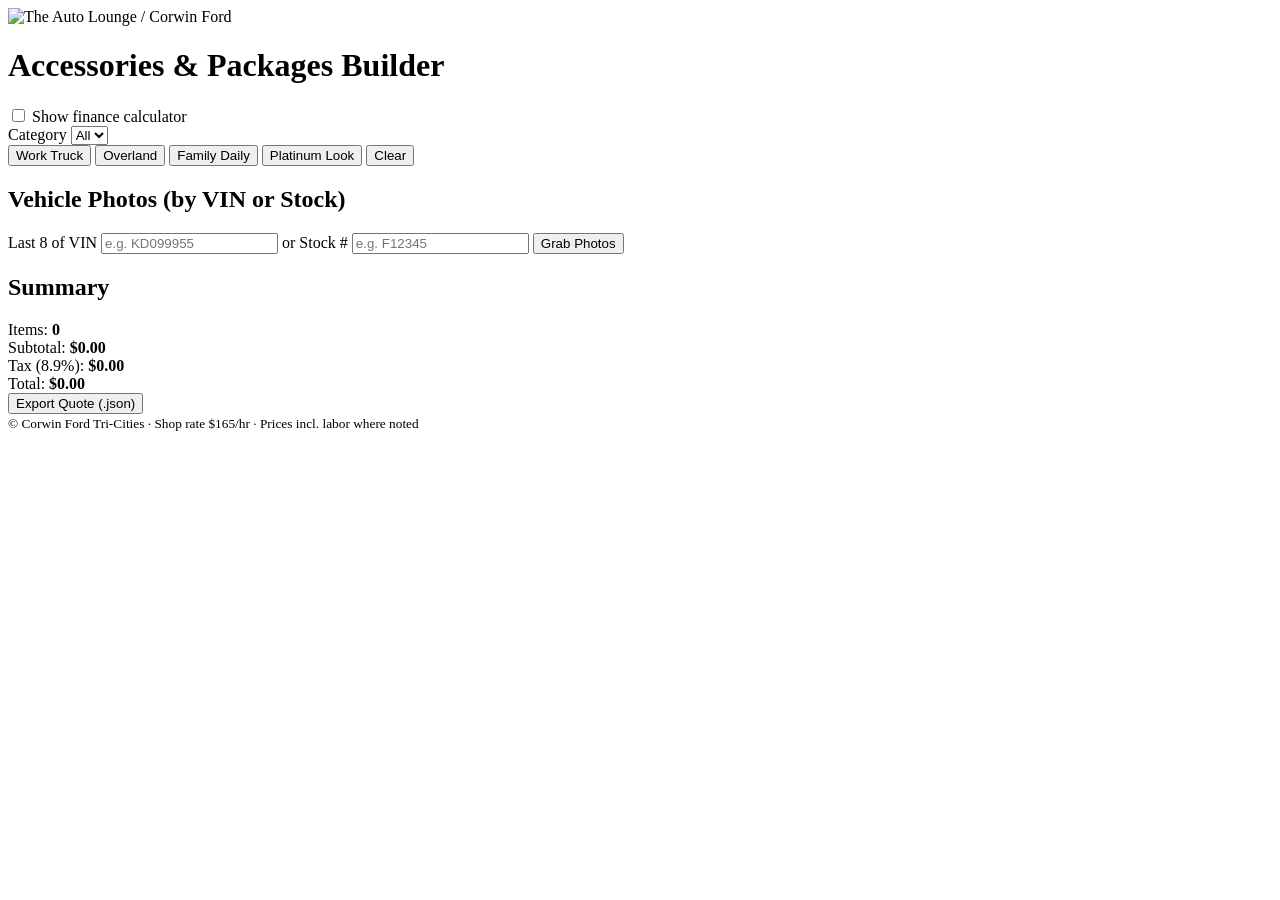
==== index.html @ 6628afef "Add files via upload" ====
<!DOCTYPE html>
<html lang="en">
<head>
  <meta charset="UTF-8" />
  <meta name="viewport" content="width=device-width, initial-scale=1" />
  <title>Corwin Ford Tri-Cities — Accessories Builder</title>
  <link rel="preload" href="assets/5541a666-cf50-4670-8af2-0ecc316ccbc8.png" as="image">
  <link rel="stylesheet" href="css/styles.css" />
</head>
<body>
  <header class="site-header">
    <div class="brand">
      <img src="assets/5541a666-cf50-4670-8af2-0ecc316ccbc8.png" alt="The Auto Lounge / Corwin Ford" class="logo" />
      <h1 class="title">Accessories & Packages Builder</h1>
    </div>
    <div class="finance-toggle">
      <label class="switch" aria-label="Toggle financing calculator">
        <input type="checkbox" id="financeToggle" />
        <span class="slider"></span>
      </label>
      <span class="toggle-label">Show finance calculator</span>
    </div>
  </header>

  <main>
    <section class="controls">
      <div class="filters">
        <label for="categorySelect">Category</label>
        <select id="categorySelect">
          <option value="all">All</option>
        </select>
      </div>

      <div class="packages">
        <button class="pkg-btn" data-package="work_truck">Work Truck</button>
        <button class="pkg-btn" data-package="overland">Overland</button>
        <button class="pkg-btn" data-package="family_daily">Family Daily</button>
        <button class="pkg-btn" data-package="platinum_look">Platinum Look</button>
        <button class="pkg-btn outline" id="clearSelections">Clear</button>
      </div>
    </section>

    
    <section class="vehicle-media" id="vehicle-media">
      <h2>Vehicle Photos (by VIN or Stock)</h2>
      <form id="mediaForm" class="media-form" onsubmit="return false;">
        <label>Last 8 of VIN <input type="text" id="vinLast8" maxlength="8" placeholder="e.g. KD099955" /></label>
        <span class="or">or</span>
        <label>Stock # <input type="text" id="stockNum" placeholder="e.g. F12345" /></label>
        <button id="fetchMedia" class="primary small" type="button">Grab Photos</button>
        <small class="muted" id="mediaStatus"></small>
      </form>
      <div id="mediaGallery" class="media-gallery" aria-live="polite"></div>
    </section>
    
    <section id="catalog" class="catalog" aria-live="polite"></section>

    <aside id="summary" class="summary">
      <h2>Summary</h2>
      <div class="line"><span>Items:</span> <strong id="itemCount">0</strong></div>
      <div class="line"><span>Subtotal:</span> <strong id="subtotal">$0.00</strong></div>
      <div class="line"><span>Tax (8.9%):</span> <strong id="tax">$0.00</strong></div>
      <div class="line total"><span>Total:</span> <strong id="total">$0.00</strong> <small id="paymentBadge" class="payment-badge" hidden></small></div>

      <div id="financeBox" class="finance" hidden>
        <h3>Finance Calculator</h3>
        <div class="grid-3">
          <label>APR (%)
            <input id="apr" type="number" min="0" step="0.01" value="8.0" />
          </label>
          <label>Term (months)
            <input id="term" type="number" min="1" step="1" value="72" />
          </label>
          <label>Down Payment ($)
            <input id="down" type="number" min="0" step="50" value="0" />
          </label>
        </div>
        <div class="line total">
          <span>Est. Payment:</span>
          <strong id="estPayment">$0.00/mo</strong>
        </div>
        <p class="note">This calculator is an estimate and not an offer of credit.</p>
      </div>
      <button id="exportQuote" class="primary">Export Quote (.json)</button>
    </aside>
  </main>

  <footer class="site-footer">
    <small>© <span id="year"></span> Corwin Ford Tri-Cities · Shop rate $165/hr · Prices incl. labor where noted</small>
  </footer>

  <script src="js/app.js"></script>
</body>
</html>
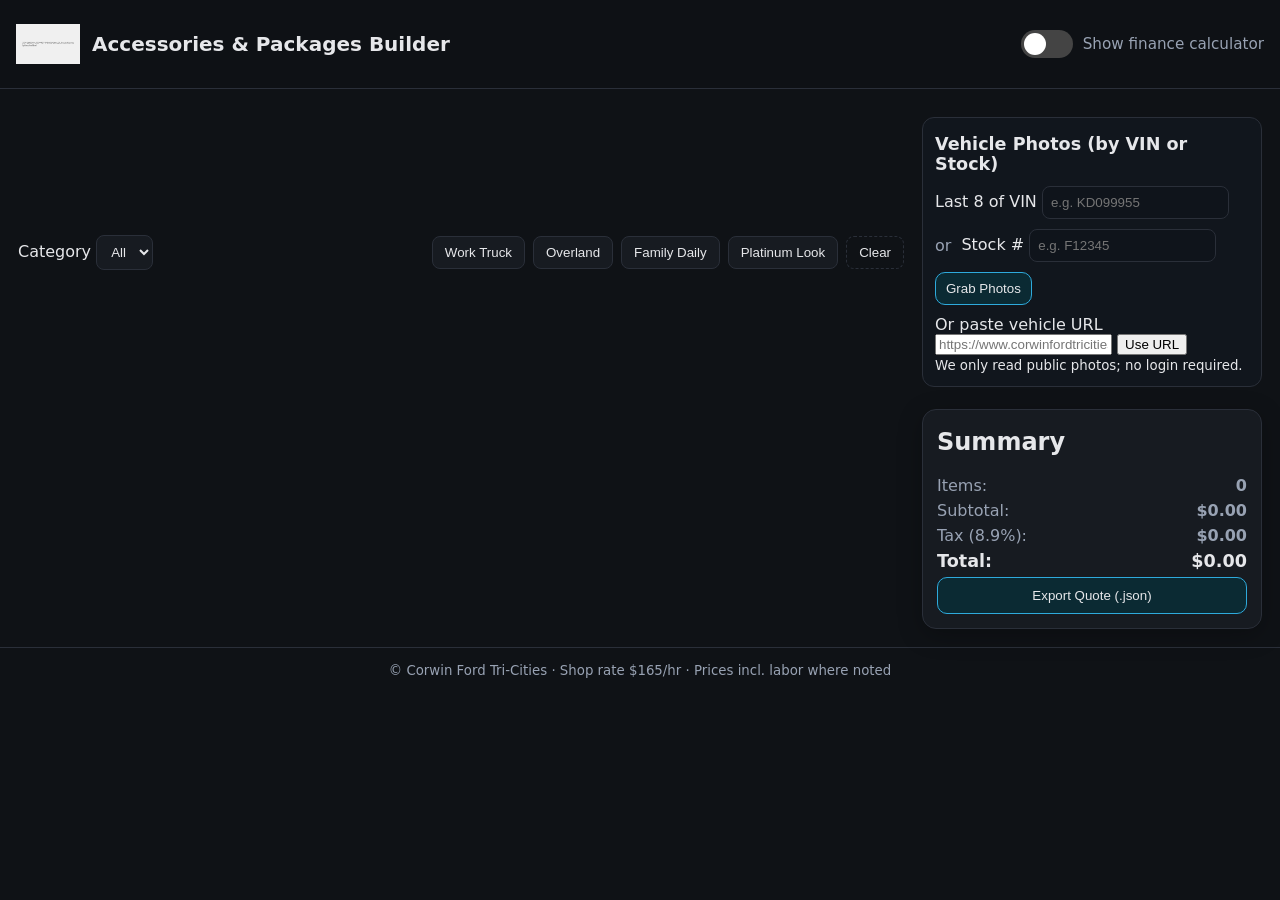
==== commit 4e685e0d: "Update index.html" ====
--- a/index.html
+++ b/index.html
@@ -4,15 +4,26 @@
   <meta charset="UTF-8" />
   <meta name="viewport" content="width=device-width, initial-scale=1" />
   <title>Corwin Ford Tri-Cities — Accessories Builder</title>
-  <link rel="preload" href="assets/5541a666-cf50-4670-8af2-0ecc316ccbc8.png" as="image">
+
+  <!-- Preload logo -->
+  <link rel="preload" href="assets/5541a666-cf50-4670-8af2-0ecc316ccbc8.png" as="image" />
+
+  <!-- Styles -->
   <link rel="stylesheet" href="css/styles.css" />
 </head>
 <body>
+  <!-- Header -->
   <header class="site-header">
     <div class="brand">
-      <img src="assets/5541a666-cf50-4670-8af2-0ecc316ccbc8.png" alt="The Auto Lounge / Corwin Ford" class="logo" />
-      <h1 class="title">Accessories & Packages Builder</h1>
+      <img
+        src="assets/5541a666-cf50-4670-8af2-0ecc316ccbc8.png"
+        alt="The Auto Lounge / Corwin Ford"
+        class="logo"
+        width="44" height="44"
+      />
+      <h1 class="title">Accessories &amp; Packages Builder</h1>
     </div>
+
     <div class="finance-toggle">
       <label class="switch" aria-label="Toggle financing calculator">
         <input type="checkbox" id="financeToggle" />
@@ -23,6 +34,7 @@
   </header>
 
   <main>
+    <!-- Filters + quick packages -->
     <section class="controls">
       <div class="filters">
         <label for="categorySelect">Category</label>
@@ -40,27 +52,60 @@
       </div>
     </section>
 
-    
+    <!-- Vehicle photos -->
     <section class="vehicle-media" id="vehicle-media">
       <h2>Vehicle Photos (by VIN or Stock)</h2>
+
+      <!-- VIN / Stock -->
       <form id="mediaForm" class="media-form" onsubmit="return false;">
-        <label>Last 8 of VIN <input type="text" id="vinLast8" maxlength="8" placeholder="e.g. KD099955" /></label>
+        <label>
+          Last 8 of VIN
+          <input type="text" id="vinLast8" maxlength="8" placeholder="e.g. KD099955" autocomplete="off" />
+        </label>
         <span class="or">or</span>
-        <label>Stock # <input type="text" id="stockNum" placeholder="e.g. F12345" /></label>
+        <label>
+          Stock #
+          <input type="text" id="stockNum" placeholder="e.g. F12345" autocomplete="off" />
+        </label>
         <button id="fetchMedia" class="primary small" type="button">Grab Photos</button>
-        <small class="muted" id="mediaStatus"></small>
+        <small class="muted" id="mediaStatus" role="status" aria-live="polite"></small>
       </form>
+
+      <!-- NEW: Direct URL method -->
+      <div class="field mt-2">
+        <label for="vehicleUrl" class="lbl">Or paste vehicle URL</label>
+        <div class="row">
+          <input
+            id="vehicleUrl"
+            type="url"
+            inputmode="url"
+            placeholder="https://www.corwinfordtricities.com/inventory/..."
+            aria-describedby="urlHelp"
+            class="grow"
+          />
+          <button id="fetchMediaByUrl" class="btn" type="button">Use URL</button>
+        </div>
+        <small id="urlHelp" class="hint">We only read public photos; no login required.</small>
+      </div>
+
+      <!-- Thumbnails -->
       <div id="mediaGallery" class="media-gallery" aria-live="polite"></div>
     </section>
-    
+
+    <!-- Catalog grid (accessories go here) -->
     <section id="catalog" class="catalog" aria-live="polite"></section>
 
+    <!-- Summary / Finance -->
     <aside id="summary" class="summary">
       <h2>Summary</h2>
       <div class="line"><span>Items:</span> <strong id="itemCount">0</strong></div>
       <div class="line"><span>Subtotal:</span> <strong id="subtotal">$0.00</strong></div>
       <div class="line"><span>Tax (8.9%):</span> <strong id="tax">$0.00</strong></div>
-      <div class="line total"><span>Total:</span> <strong id="total">$0.00</strong> <small id="paymentBadge" class="payment-badge" hidden></small></div>
+      <div class="line total">
+        <span>Total:</span>
+        <strong id="total">$0.00</strong>
+        <small id="paymentBadge" class="payment-badge" hidden></small>
+      </div>
 
       <div id="financeBox" class="finance" hidden>
         <h3>Finance Calculator</h3>
@@ -81,7 +126,8 @@
         </div>
         <p class="note">This calculator is an estimate and not an offer of credit.</p>
       </div>
-      <button id="exportQuote" class="primary">Export Quote (.json)</button>
+
+      <button id="exportQuote" class="primary" type="button">Export Quote (.json)</button>
     </aside>
   </main>
 
@@ -89,6 +135,7 @@
     <small>© <span id="year"></span> Corwin Ford Tri-Cities · Shop rate $165/hr · Prices incl. labor where noted</small>
   </footer>
 
-  <script src="js/app.js"></script>
+  <!-- App -->
+  <script src="js/app.js" defer></script>
 </body>
 </html>
--- a/css/styles.css
+++ b/css/styles.css
@@ -0,0 +1,132 @@
+/* Reset & base */
+* { box-sizing: border-box; }
+html, body { margin: 0; padding: 0; font-family: system-ui, -apple-system, Segoe UI, Roboto, Helvetica, Arial, sans-serif; }
+img { max-width: 100%; display: block; }
+
+:root {
+  --bg: #0f1216;
+  --card: #171b21;
+  --muted: #98a2b3;
+  --text: #e6e7ea;
+  --accent: #2eaadc;
+  --accent-2: #4ad37b;
+  --danger: #ff6b6b;
+  --border: #2a2f39;
+  --shadow: 0 6px 24px rgba(0,0,0,.25);
+}
+
+body { background: var(--bg); color: var(--text); }
+
+/* Header */
+.site-header {
+  position: sticky; top: 0; z-index: 50;
+  background: rgba(15,18,22,.9); backdrop-filter: blur(8px);
+  border-bottom: 1px solid var(--border);
+  display: flex; align-items: center; justify-content: space-between;
+  padding: 12px 16px;
+}
+.brand { display: grid; grid-template-columns: 64px 1fr; gap: 12px; align-items: center; }
+.logo { width: 64px; height: 64px; object-fit: contain; margin: 0 auto; }
+.title { margin: 0; font-size: 1.25rem; font-weight: 650; text-align: left; }
+
+.finance-toggle { display: flex; align-items: center; gap: 10px; }
+.toggle-label { color: var(--muted); font-size: .95rem; }
+
+/* Switch */
+.switch { position: relative; display: inline-block; width: 52px; height: 28px; }
+.switch input { opacity: 0; width: 0; height: 0; }
+.slider { position: absolute; cursor: pointer; top: 0; left: 0; right: 0; bottom: 0; background: #444; transition: .2s; border-radius: 999px; }
+.slider:before { position: absolute; content: ""; height: 22px; width: 22px; left: 3px; top: 3px; background: white; transition: .2s; border-radius: 50%; }
+input:checked + .slider { background: var(--accent); }
+input:checked + .slider:before { transform: translateX(24px); }
+
+/* Layout */
+main {
+  display: grid;
+  grid-template-columns: 1fr 340px;
+  gap: 18px;
+  padding: 18px;
+  max-width: 1400px; margin: 0 auto;
+}
+@media (max-width: 980px) {
+  main { grid-template-columns: 1fr; }
+  .summary { order: 2; }
+}
+
+/* Controls */
+.controls { display: flex; align-items: center; justify-content: space-between; gap: 16px; margin: 12px 0 6px; }
+.filters select { background: var(--card); color: var(--text); border: 1px solid var(--border); padding: 8px 10px; border-radius: 8px; }
+.packages { display: flex; flex-wrap: wrap; gap: 8px; }
+.pkg-btn { background: var(--card); border: 1px solid var(--border); color: var(--text); padding: 8px 12px; border-radius: 8px; cursor: pointer; }
+.pkg-btn:hover { border-color: var(--accent); }
+.pkg-btn.outline { background: transparent; border-style: dashed; }
+
+/* Catalog */
+.catalog { display: grid; grid-template-columns: repeat(auto-fill, minmax(240px, 1fr)); gap: 14px; }
+.card {
+  background: var(--card);
+  border: 1px solid var(--border);
+  border-radius: 12px;
+  overflow: hidden;
+  box-shadow: var(--shadow);
+  display: flex; flex-direction: column;
+}
+.card .media { aspect-ratio: 16/10; background: #111; }
+.card .content { padding: 12px; display: grid; gap: 6px; }
+.card h3 { margin: 0; font-size: 1.05rem; }
+.badge { font-size: .8rem; color: var(--muted); }
+.price { font-weight: 700; }
+.card .actions { display: flex; align-items: center; justify-content: space-between; gap: 8px; margin-top: 6px; }
+.card .desc { color: var(--muted); font-size: .92rem; }
+label.checkbox { display: flex; align-items: center; gap: 8px; cursor: pointer; }
+label.checkbox input { width: 18px; height: 18px; }
+
+/* Summary */
+.summary {
+  position: sticky; top: 84px;
+  background: var(--card);
+  border: 1px solid var(--border);
+  border-radius: 14px;
+  padding: 14px;
+  height: fit-content;
+  box-shadow: var(--shadow);
+}
+.summary h2 { margin-top: 4px; }
+.line { display: flex; align-items: baseline; justify-content: space-between; color: var(--muted); margin: 6px 0; }
+.line.total { color: var(--text); font-size: 1.1rem; font-weight: 700; }
+.payment-badge { background: #223; border: 1px solid var(--border); padding: 2px 8px; border-radius: 999px; font-size: .85rem; color: var(--accent-2); }
+.primary { width: 100%; padding: 10px 12px; border-radius: 10px; border: 1px solid var(--accent); background: #0b2a33; color: var(--text); cursor: pointer; }
+.primary:hover { background: #0d3641; }
+
+/* Finance panel */
+.finance { margin-top: 14px; padding-top: 10px; border-top: 1px dashed var(--border); }
+.grid-3 { display: grid; grid-template-columns: repeat(3, 1fr); gap: 10px; }
+.grid-3 input { width: 100%; padding: 8px; background: #0f141b; border: 1px solid var(--border); color: var(--text); border-radius: 8px; }
+.note { color: var(--muted); font-size: .85rem; }
+
+/* Footer */
+.site-footer { border-top: 1px solid var(--border); color: var(--muted); text-align: center; padding: 12px; }
+
+
+/* Vehicle Media */
+.vehicle-media { margin: 10px 0 4px; padding: 12px; border: 1px solid var(--border); border-radius: 12px; background: #11161d; }
+.vehicle-media h2 { margin: 4px 0 12px; font-size: 1.1rem; }
+.media-form { display: flex; flex-wrap: wrap; gap: 10px; align-items: center; margin-bottom: 10px; }
+.media-form input { padding: 8px; background: #0f141b; border: 1px solid var(--border); color: var(--text); border-radius: 8px; }
+.media-form .or { color: var(--muted); }
+.primary.small { padding: 8px 10px; width: auto; }
+.muted { color: var(--muted); }
+
+.media-gallery { display: grid; grid-template-columns: repeat(auto-fill, minmax(140px, 1fr)); gap: 8px; }
+.media-thumb { position: relative; border: 1px solid var(--border); border-radius: 8px; overflow: hidden; background: #0b0f15; cursor: pointer; }
+.media-thumb img { width: 100%; height: 100%; object-fit: cover; aspect-ratio: 4/3; display: block; }
+.media-thumb .pick { position: absolute; left: 8px; top: 8px; background: rgba(0,0,0,.6); padding: 2px 6px; border-radius: 6px; font-size: .8rem; }
+.media-thumb.active { outline: 2px solid var(--accent); }
+.selected-base { margin-top: 6px; font-size: .95rem; color: var(--muted); }
+
+
+/* Loading spinner */
+.spinner { display: inline-block; width: 16px; height: 16px; border-radius: 50%; border: 2px solid #4a9; border-top-color: transparent; animation: spin .8s linear infinite; vertical-align: middle; margin-left: 6px; }
+@keyframes spin { to { transform: rotate(360deg); } }
+.error { color: var(--danger); }
+.success { color: var(--accent-2); }
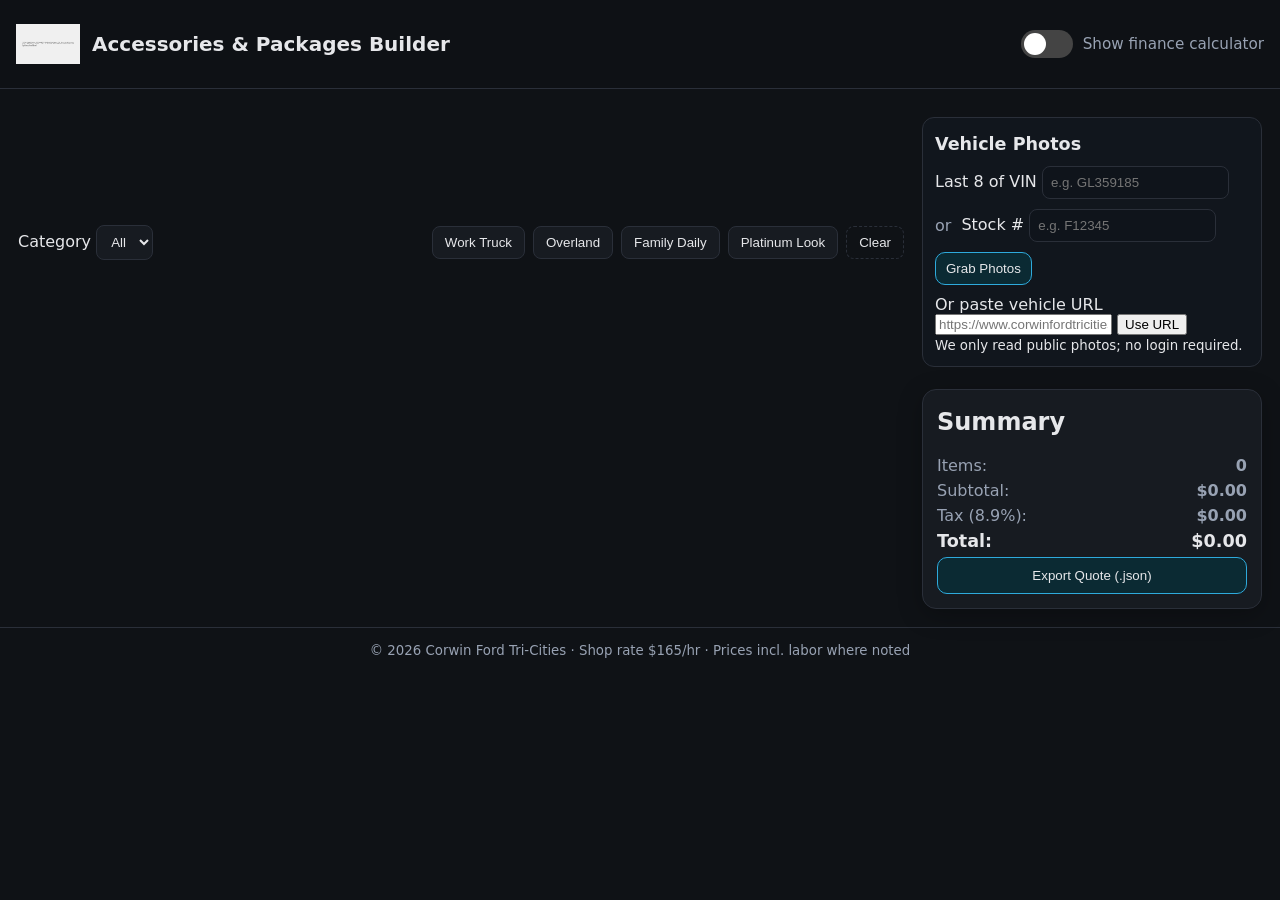
==== commit 369026a8: "Update index.html" ====
--- a/index.html
+++ b/index.html
@@ -7,23 +7,15 @@
 
   <!-- Preload logo -->
   <link rel="preload" href="assets/5541a666-cf50-4670-8af2-0ecc316ccbc8.png" as="image" />
-
-  <!-- Styles -->
   <link rel="stylesheet" href="css/styles.css" />
 </head>
 <body>
   <!-- Header -->
   <header class="site-header">
     <div class="brand">
-      <img
-        src="assets/5541a666-cf50-4670-8af2-0ecc316ccbc8.png"
-        alt="The Auto Lounge / Corwin Ford"
-        class="logo"
-        width="44" height="44"
-      />
+      <img src="assets/5541a666-cf50-4670-8af2-0ecc316ccbc8.png" alt="The Auto Lounge / Corwin Ford" class="logo" width="44" height="44" />
       <h1 class="title">Accessories &amp; Packages Builder</h1>
     </div>
-
     <div class="finance-toggle">
       <label class="switch" aria-label="Toggle financing calculator">
         <input type="checkbox" id="financeToggle" />
@@ -34,7 +26,7 @@
   </header>
 
   <main>
-    <!-- Filters + quick packages -->
+    <!-- Controls -->
     <section class="controls">
       <div class="filters">
         <label for="categorySelect">Category</label>
@@ -54,13 +46,13 @@
 
     <!-- Vehicle photos -->
     <section class="vehicle-media" id="vehicle-media">
-      <h2>Vehicle Photos (by VIN or Stock)</h2>
+      <h2>Vehicle Photos</h2>
 
       <!-- VIN / Stock -->
       <form id="mediaForm" class="media-form" onsubmit="return false;">
         <label>
           Last 8 of VIN
-          <input type="text" id="vinLast8" maxlength="8" placeholder="e.g. KD099955" autocomplete="off" />
+          <input type="text" id="vinLast8" maxlength="8" placeholder="e.g. GL359185" autocomplete="off" />
         </label>
         <span class="or">or</span>
         <label>
@@ -68,34 +60,29 @@
           <input type="text" id="stockNum" placeholder="e.g. F12345" autocomplete="off" />
         </label>
         <button id="fetchMedia" class="primary small" type="button">Grab Photos</button>
-        <small class="muted" id="mediaStatus" role="status" aria-live="polite"></small>
       </form>
 
-      <!-- NEW: Direct URL method -->
+      <!-- Direct URL -->
       <div class="field mt-2">
         <label for="vehicleUrl" class="lbl">Or paste vehicle URL</label>
         <div class="row">
-          <input
-            id="vehicleUrl"
-            type="url"
-            inputmode="url"
-            placeholder="https://www.corwinfordtricities.com/inventory/..."
-            aria-describedby="urlHelp"
-            class="grow"
-          />
+          <input id="vehicleUrl" type="url" inputmode="url" class="grow"
+                 placeholder="https://www.corwinfordtricities.com/inventory/...">
           <button id="fetchMediaByUrl" class="btn" type="button">Use URL</button>
         </div>
-        <small id="urlHelp" class="hint">We only read public photos; no login required.</small>
+        <small class="hint">We only read public photos; no login required.</small>
       </div>
+
+      <small class="muted" id="mediaStatus" role="status" aria-live="polite"></small>
 
       <!-- Thumbnails -->
       <div id="mediaGallery" class="media-gallery" aria-live="polite"></div>
     </section>
 
-    <!-- Catalog grid (accessories go here) -->
+    <!-- Accessories catalog (placeholder) -->
     <section id="catalog" class="catalog" aria-live="polite"></section>
 
-    <!-- Summary / Finance -->
+    <!-- Summary -->
     <aside id="summary" class="summary">
       <h2>Summary</h2>
       <div class="line"><span>Items:</span> <strong id="itemCount">0</strong></div>
@@ -135,7 +122,6 @@
     <small>© <span id="year"></span> Corwin Ford Tri-Cities · Shop rate $165/hr · Prices incl. labor where noted</small>
   </footer>
 
-  <!-- App -->
   <script src="js/app.js" defer></script>
 </body>
 </html>
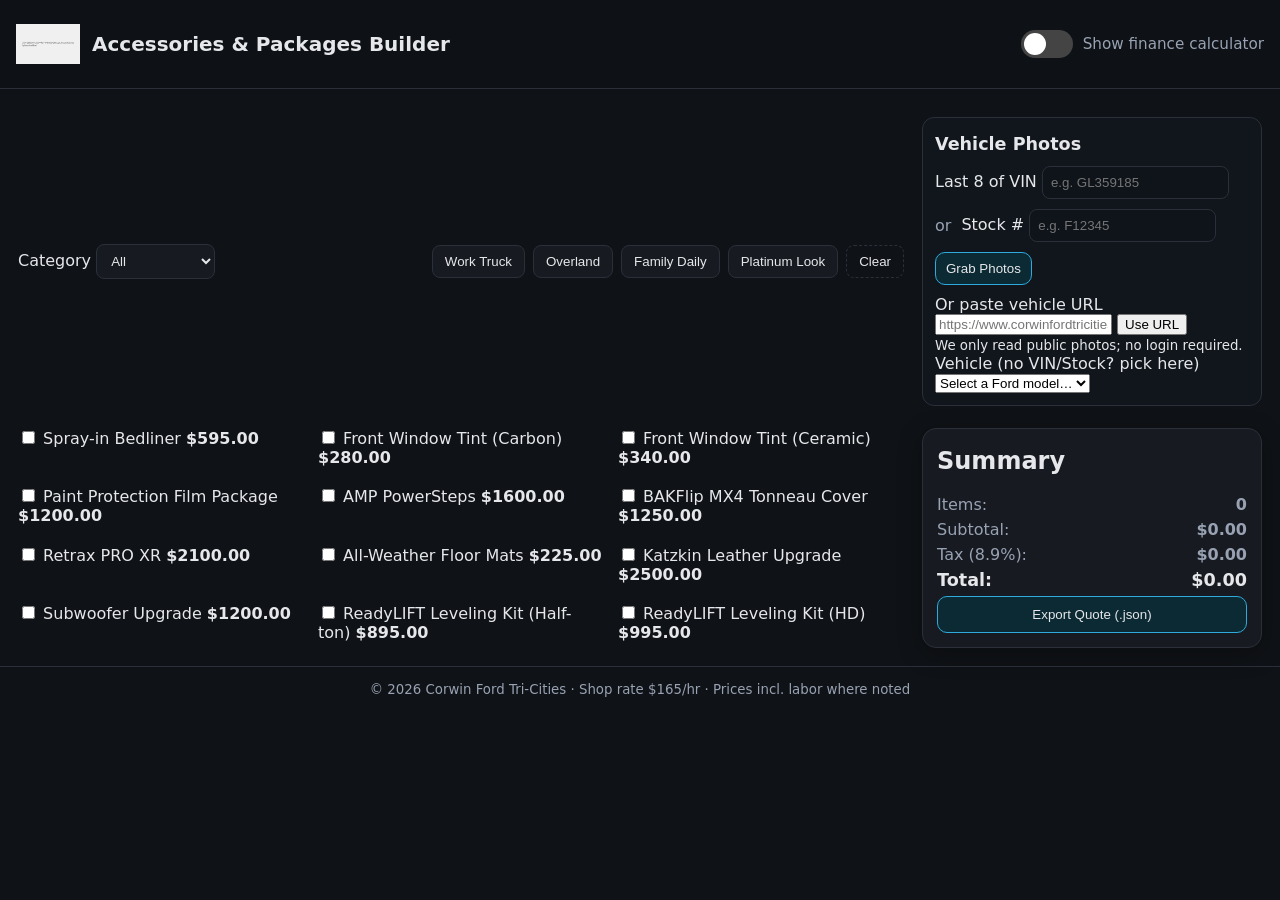
==== commit d338be1a: "Add files via upload" ====
--- a/index.html
+++ b/index.html
@@ -1,127 +1,124 @@
 <!DOCTYPE html>
+
 <html lang="en">
 <head>
-  <meta charset="UTF-8" />
-  <meta name="viewport" content="width=device-width, initial-scale=1" />
-  <title>Corwin Ford Tri-Cities — Accessories Builder</title>
-
-  <!-- Preload logo -->
-  <link rel="preload" href="assets/5541a666-cf50-4670-8af2-0ecc316ccbc8.png" as="image" />
-  <link rel="stylesheet" href="css/styles.css" />
+<meta charset="utf-8"/>
+<meta content="width=device-width, initial-scale=1" name="viewport"/>
+<title>Corwin Ford Tri-Cities — Accessories Builder</title>
+<!-- Preload logo -->
+<link as="image" href="assets/5541a666-cf50-4670-8af2-0ecc316ccbc8.png" rel="preload"/>
+<link href="css/styles.css" rel="stylesheet"/>
 </head>
 <body>
-  <!-- Header -->
-  <header class="site-header">
-    <div class="brand">
-      <img src="assets/5541a666-cf50-4670-8af2-0ecc316ccbc8.png" alt="The Auto Lounge / Corwin Ford" class="logo" width="44" height="44" />
-      <h1 class="title">Accessories &amp; Packages Builder</h1>
-    </div>
-    <div class="finance-toggle">
-      <label class="switch" aria-label="Toggle financing calculator">
-        <input type="checkbox" id="financeToggle" />
-        <span class="slider"></span>
-      </label>
-      <span class="toggle-label">Show finance calculator</span>
-    </div>
-  </header>
+<!-- Header -->
+<header class="site-header">
+<div class="brand">
+<img alt="The Auto Lounge / Corwin Ford" class="logo" height="44" src="assets/5541a666-cf50-4670-8af2-0ecc316ccbc8.png" width="44"/>
+<h1 class="title">Accessories &amp; Packages Builder</h1>
+</div>
+<div class="finance-toggle">
+<label aria-label="Toggle financing calculator" class="switch">
+<input id="financeToggle" type="checkbox"/>
+<span class="slider"></span>
+</label>
+<span class="toggle-label">Show finance calculator</span>
+</div>
+</header>
+<main>
+<!-- Controls -->
+<section class="controls">
+<div class="filters">
+<label for="categorySelect">Category</label>
+<select id="categorySelect">
+<option value="all">All</option>
+</select>
+</div>
+<div class="packages">
+<button class="pkg-btn" data-package="work_truck">Work Truck</button>
+<button class="pkg-btn" data-package="overland">Overland</button>
+<button class="pkg-btn" data-package="family_daily">Family Daily</button>
+<button class="pkg-btn" data-package="platinum_look">Platinum Look</button>
+<button class="pkg-btn outline" id="clearSelections">Clear</button>
+</div>
+</section>
+<!-- Vehicle photos -->
+<section class="vehicle-media" id="vehicle-media">
+<h2>Vehicle Photos</h2>
+<!-- VIN / Stock -->
+<form class="media-form" id="mediaForm" onsubmit="return false;">
+<label>
+          Last 8 of VIN
+          <input autocomplete="off" id="vinLast8" maxlength="8" placeholder="e.g. GL359185" type="text"/>
+</label>
+<span class="or">or</span>
+<label>
+          Stock #
+          <input autocomplete="off" id="stockNum" placeholder="e.g. F12345" type="text"/>
+</label>
+<button class="primary small" id="fetchMedia" type="button">Grab Photos</button>
+</form>
+<!-- Direct URL -->
+<div class="field mt-2">
+<label class="lbl" for="vehicleUrl">Or paste vehicle URL</label>
+<div class="row">
+<input class="grow" id="vehicleUrl" inputmode="url" placeholder="https://www.corwinfordtricities.com/inventory/..." type="url"/>
+<button class="btn" id="fetchMediaByUrl" type="button">Use URL</button>
+</div>
+<small class="hint">We only read public photos; no login required.</small>
+</div>
+<small aria-live="polite" class="muted" id="mediaStatus" role="status"></small>
+<!-- Thumbnails -->
+<div aria-live="polite" class="media-gallery" id="mediaGallery"></div>
 
-  <main>
-    <!-- Controls -->
-    <section class="controls">
-      <div class="filters">
-        <label for="categorySelect">Category</label>
-        <select id="categorySelect">
-          <option value="all">All</option>
-        </select>
-      </div>
-
-      <div class="packages">
-        <button class="pkg-btn" data-package="work_truck">Work Truck</button>
-        <button class="pkg-btn" data-package="overland">Overland</button>
-        <button class="pkg-btn" data-package="family_daily">Family Daily</button>
-        <button class="pkg-btn" data-package="platinum_look">Platinum Look</button>
-        <button class="pkg-btn outline" id="clearSelections">Clear</button>
-      </div>
-    </section>
-
-    <!-- Vehicle photos -->
-    <section class="vehicle-media" id="vehicle-media">
-      <h2>Vehicle Photos</h2>
-
-      <!-- VIN / Stock -->
-      <form id="mediaForm" class="media-form" onsubmit="return false;">
-        <label>
-          Last 8 of VIN
-          <input type="text" id="vinLast8" maxlength="8" placeholder="e.g. GL359185" autocomplete="off" />
-        </label>
-        <span class="or">or</span>
-        <label>
-          Stock #
-          <input type="text" id="stockNum" placeholder="e.g. F12345" autocomplete="off" />
-        </label>
-        <button id="fetchMedia" class="primary small" type="button">Grab Photos</button>
-      </form>
-
-      <!-- Direct URL -->
-      <div class="field mt-2">
-        <label for="vehicleUrl" class="lbl">Or paste vehicle URL</label>
-        <div class="row">
-          <input id="vehicleUrl" type="url" inputmode="url" class="grow"
-                 placeholder="https://www.corwinfordtricities.com/inventory/...">
-          <button id="fetchMediaByUrl" class="btn" type="button">Use URL</button>
-        </div>
-        <small class="hint">We only read public photos; no login required.</small>
-      </div>
-
-      <small class="muted" id="mediaStatus" role="status" aria-live="polite"></small>
-
-      <!-- Thumbnails -->
-      <div id="mediaGallery" class="media-gallery" aria-live="polite"></div>
-    </section>
-
-    <!-- Accessories catalog (placeholder) -->
-    <section id="catalog" class="catalog" aria-live="polite"></section>
-
-    <!-- Summary -->
-    <aside id="summary" class="summary">
-      <h2>Summary</h2>
-      <div class="line"><span>Items:</span> <strong id="itemCount">0</strong></div>
-      <div class="line"><span>Subtotal:</span> <strong id="subtotal">$0.00</strong></div>
-      <div class="line"><span>Tax (8.9%):</span> <strong id="tax">$0.00</strong></div>
-      <div class="line total">
-        <span>Total:</span>
-        <strong id="total">$0.00</strong>
-        <small id="paymentBadge" class="payment-badge" hidden></small>
-      </div>
-
-      <div id="financeBox" class="finance" hidden>
-        <h3>Finance Calculator</h3>
-        <div class="grid-3">
-          <label>APR (%)
-            <input id="apr" type="number" min="0" step="0.01" value="8.0" />
-          </label>
-          <label>Term (months)
-            <input id="term" type="number" min="1" step="1" value="72" />
-          </label>
-          <label>Down Payment ($)
-            <input id="down" type="number" min="0" step="50" value="0" />
-          </label>
-        </div>
-        <div class="line total">
-          <span>Est. Payment:</span>
-          <strong id="estPayment">$0.00/mo</strong>
-        </div>
-        <p class="note">This calculator is an estimate and not an offer of credit.</p>
-      </div>
-
-      <button id="exportQuote" class="primary" type="button">Export Quote (.json)</button>
-    </aside>
-  </main>
-
-  <footer class="site-footer">
-    <small>© <span id="year"></span> Corwin Ford Tri-Cities · Shop rate $165/hr · Prices incl. labor where noted</small>
-  </footer>
-
-  <script src="js/app.js" defer></script>
+<div class="media-controls">
+<label>Vehicle (no VIN/Stock? pick here)
+    <select id="vehicleSelect">
+<option value="">Select a Ford model…</option>
+</select>
+</label>
+<label id="bedLengthWrap" style="display:none;">Bed length
+    <select id="bedLength"></select>
+</label>
+</div>
+</section>
+<!-- Accessories catalog (placeholder) -->
+<section aria-live="polite" class="catalog" id="catalog"></section>
+<!-- Summary -->
+<aside class="summary" id="summary">
+<h2>Summary</h2>
+<div class="line"><span>Items:</span> <strong id="itemCount">0</strong></div>
+<div class="line"><span>Subtotal:</span> <strong id="subtotal">$0.00</strong></div>
+<div class="line"><span>Tax (8.9%):</span> <strong id="tax">$0.00</strong></div>
+<div class="line total">
+<span>Total:</span>
+<strong id="total">$0.00</strong>
+<small class="payment-badge" hidden="" id="paymentBadge"></small>
+</div>
+<div class="finance" hidden="" id="financeBox">
+<h3>Finance Calculator</h3>
+<div class="grid-3">
+<label>APR (%)
+            <input id="apr" min="0" step="0.01" type="number" value="8.0">
+</input></label>
+<label>Term (months)
+            <input id="term" min="1" step="1" type="number" value="72"/>
+</label>
+<label>Down Payment ($)
+            <input id="down" min="0" step="50" type="number" value="0"/>
+</label>
+</div>
+<div class="line total">
+<span>Est. Payment:</span>
+<strong id="estPayment">$0.00/mo</strong>
+</div>
+<p class="note">This calculator is an estimate and not an offer of credit.</p>
+</div>
+<button class="primary" id="exportQuote" type="button">Export Quote (.json)</button>
+</aside>
+</main>
+<footer class="site-footer">
+<small>© <span id="year"></span> Corwin Ford Tri-Cities · Shop rate $165/hr · Prices incl. labor where noted</small>
+</footer>
+<script defer="" src="js/app.js"></script>
 </body>
 </html>
